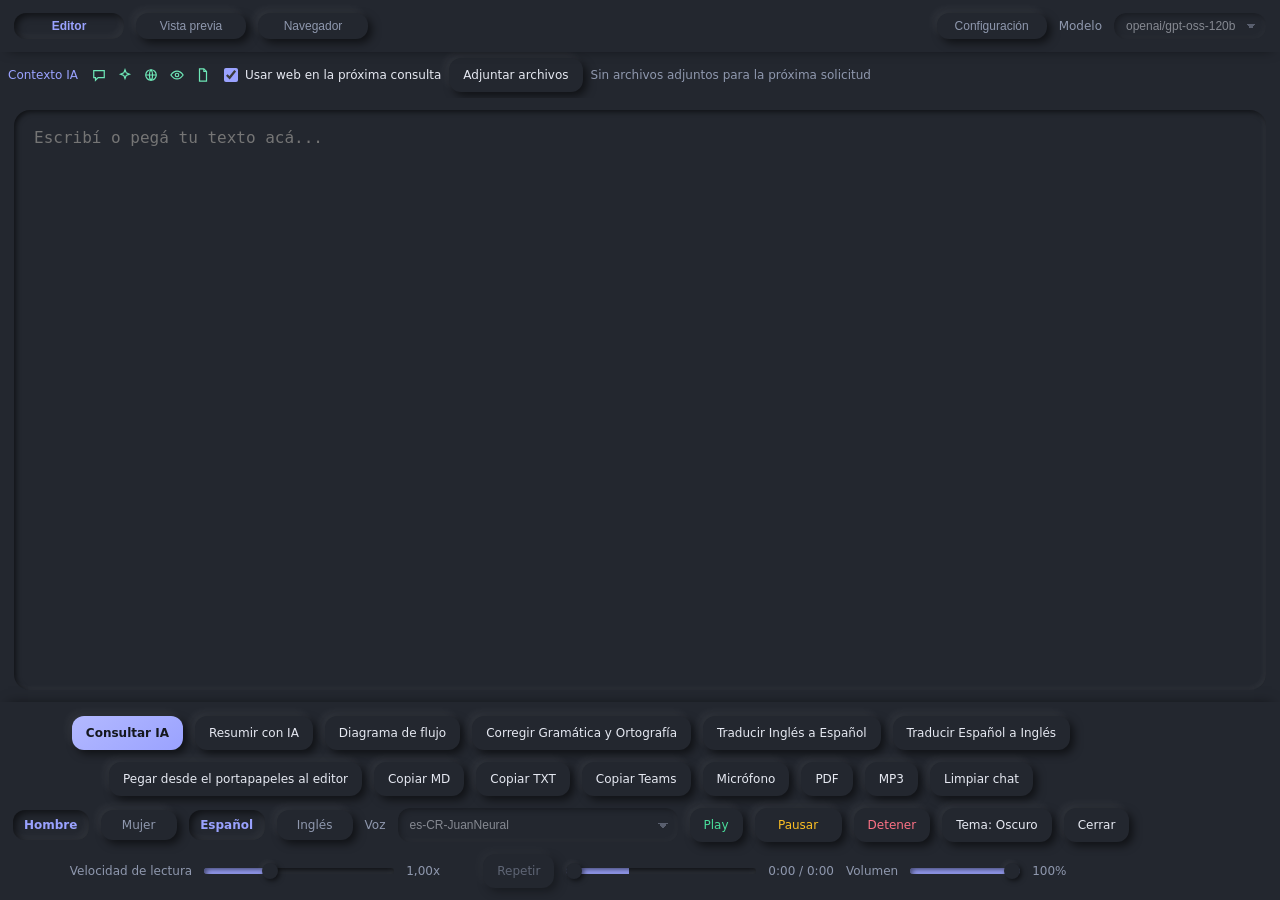
==== app/www/index.html @ 5148f8c3 "feat(speech,clipboard): volume slider, Repetir when the audio is whole, paste images, macOS pause an" ====
<!DOCTYPE html>
<html lang="es">
<head>
  <meta charset="UTF-8" />
  <meta name="viewport" content="width=device-width, initial-scale=1.0" />
  <title>Corrector de Prompt</title>
  <link rel="stylesheet" href="css/app.css" />
  <link rel="stylesheet" href="css/neumorphic.css" />
</head>
<body data-theme="dark">
  <!-- Barra superior (52px): navegación · estado · Configuración + Modelo -->
  <header id="app-header">
    <div id="segmented" role="tablist" aria-label="Navegación principal">
      <button class="seg active" data-tab="editor">Editor</button>
      <button class="seg" data-tab="preview">Vista previa</button>
      <button class="seg" data-tab="browser">Navegador</button>
    </div>
    <span id="status-message" aria-live="polite"></span>
    <div id="right-nav">
      <button id="settings-tab" class="seg" data-tab="settings">Configuración</button>
      <label class="model-label" for="model-select">Modelo</label>
      <select id="model-select" disabled><option>openai/gpt-oss-120b</option></select>
    </div>
  </header>

  <!-- Barra de contexto IA (46px) -->
  <div id="context-bar">
    <span class="context-title">Contexto IA</span>
    <!-- S11: the icons reflect the selected model's capabilities live
         (data-capability keys mirror the catalog capabilities dict). -->
    <div class="caps" aria-label="Capacidades del modelo seleccionado">
      <span class="cap" data-capability="chat" title="Chat de texto">
        <svg viewBox="0 0 16 16" fill="none" stroke="currentColor" stroke-width="1.4" aria-hidden="true"><path d="M2 3h12v8H7l-3 3v-3H2z"/></svg>
      </span>
      <span class="cap" data-capability="reasoning" title="Razonamiento">
        <svg viewBox="0 0 16 16" fill="none" stroke="currentColor" stroke-width="1.4" aria-hidden="true"><path d="M8 2l1.4 3.6L13 7l-3.6 1.4L8 12 6.6 8.4 3 7l3.6-1.4z"/></svg>
      </span>
      <span class="cap" data-capability="web" title="Navegación y búsqueda web">
        <svg viewBox="0 0 16 16" fill="none" stroke="currentColor" stroke-width="1.4" aria-hidden="true"><circle cx="8" cy="8" r="6"/><path d="M2 8h12M8 2c2.5 2 2.5 10 0 12M8 2c-2.5 2-2.5 10 0 12"/></svg>
      </span>
      <span class="cap" data-capability="vision" title="Visión: entiende imágenes">
        <svg viewBox="0 0 16 16" fill="none" stroke="currentColor" stroke-width="1.4" aria-hidden="true"><path d="M1 8s3-4.5 7-4.5S15 8 15 8s-3 4.5-7 4.5S1 8 1 8z"/><circle cx="8" cy="8" r="2"/></svg>
      </span>
      <span class="cap" data-capability="text_files" title="Adjuntar documentos: texto, PDF, Word y PowerPoint">
        <svg viewBox="0 0 16 16" fill="none" stroke="currentColor" stroke-width="1.4" aria-hidden="true"><path d="M4 1h5l3 3v11H4z"/><path d="M9 1v3h3"/></svg>
      </span>
    </div>
    <label id="web-search-label" for="web-search" title="Usar la búsqueda web si el modelo la admite">
      <input id="web-search" type="checkbox" checked /> Usar web en la próxima consulta
    </label>
    <button id="attach-files" class="btn">Adjuntar archivos</button>
    <input id="attach-input" type="file" multiple
           accept=".txt,.md,.pdf,.docx,.pptx,.png,.jpg,.jpeg,.webp,.gif" hidden />
    <button id="clear-attachments" class="btn" hidden>Quitar adjuntos</button>
    <span id="attachment-summary">Sin archivos adjuntos para la próxima solicitud</span>
  </div>

  <!-- Lienzo principal: editor / vista previa / navegador / configuración -->
  <main id="pages">
    <section class="page active" data-page="editor">
      <textarea id="editor" placeholder="Escribí o pegá tu texto acá..."></textarea>
    </section>

    <section class="page" data-page="preview">
      <!-- Legacy previewResultBar: only while Vista previa shows an AI answer. -->
      <div id="preview-result-bar" hidden>
        <span>Respuesta de la IA. Tu consulta sigue en el Editor.</span>
        <button id="use-result" class="ghost">Llevar al editor</button>
        <button id="dismiss-result" class="ghost">Ver el editor</button>
      </div>
      <div id="preview" class="markdown-body"></div>
    </section>

    <section class="page" data-page="settings">
      <!-- Same layout as the txt.ps1 Configuración tab. -->
      <div class="settings-page">
        <div class="settings-head">
          <div>
            <h1>Configuración</h1>
            <p id="settings-hint" class="hint">La API key y las contraseñas de los bridges se cifran para tu usuario de Windows.</p>
          </div>
          <div class="settings-update">
            <div class="settings-row">
              <span id="app-version-label">Aplicación</span>
              <button id="check-update" class="ghost">Buscar actualización</button>
              <button id="apply-update" class="ghost" hidden>Actualizar ahora</button>
            </div>
            <p id="update-status" class="hint">Actualizaciones todavía no comprobadas.</p>
          </div>
        </div>
        <div class="settings-row">
          <label for="api-key">API key</label>
          <input id="api-key" type="password" autocomplete="off" />
          <button id="save-api-key" class="ghost">Guardar</button>
          <button id="update-models" class="ghost">Actualizar modelos</button>
          <!-- Shown only after Edge answers 403 (outdated edge-tts), as in txt.ps1. -->
          <button id="update-voices" class="ghost" hidden>Actualizar voces</button>
          <span id="edge-tts-version" class="hint">Voces Edge: sin comprobar</span>
        </div>
        <div class="settings-row bridges">
          <div class="bridge">
            <label for="bridge-password-claude">Claude</label>
            <input id="bridge-password-claude" class="bridge-password" data-bridge="claude" type="password" placeholder="Contraseña (opcional)" autocomplete="off" />
            <span id="bridge-status-claude" class="bridge-status">Sin comprobar</span>
          </div>
          <div class="bridge">
            <label for="bridge-password-codex">Codex</label>
            <input id="bridge-password-codex" class="bridge-password" data-bridge="codex" type="password" placeholder="Contraseña (opcional)" autocomplete="off" />
            <span id="bridge-status-codex" class="bridge-status">Sin comprobar</span>
          </div>
          <div class="bridge">
            <label for="bridge-password-gemini">Gemini</label>
            <input id="bridge-password-gemini" class="bridge-password" data-bridge="gemini" type="password" placeholder="Contraseña (opcional)" autocomplete="off" />
            <span id="bridge-status-gemini" class="bridge-status">Sin comprobar</span>
          </div>
        </div>
        <div id="models-list-wrap">
          <table id="models-list">
            <thead>
              <tr><th>Modelo</th><th>Proveedor</th><th>Contexto</th><th>Chat</th><th>Visión</th><th>Web</th><th>Adjuntos</th><th>Funciones</th></tr>
            </thead>
            <tbody></tbody>
          </table>
        </div>
        <p id="settings-status">Configurá una API key para actualizar la lista.</p>
      </div>
    </section>

    <section class="page" data-page="browser">
      <!-- Legacy bar: [Atrás][Adelante][ dirección ][Ir][Abrir en navegador] -->
      <div id="browser-bar">
        <button id="browser-back" class="ghost" title="Atrás" aria-label="Atrás" disabled>&#8592;</button>
        <button id="browser-forward" class="ghost" title="Adelante" aria-label="Adelante" disabled>&#8594;</button>
        <input id="browser-address" type="text" spellcheck="false" autocomplete="off" />
        <button id="browser-go" class="ghost">Ir</button>
        <button id="browser-external" class="ghost">Abrir en navegador</button>
      </div>
      <!-- The native web view (WebView2 / WKWebView) is placed over this area. -->
      <div id="browser-host">
        <p id="browser-empty">Escribí una dirección arriba o hacé clic en un link de la Vista previa.</p>
      </div>
    </section>

    <!-- S10: espera de trabajo IA — overlay grande centrado sobre el lienzo
         (nunca un spinner dentro de un botón). -->
    <!-- Preview of one attached file (image or the text that will be sent). -->
    <div id="attachment-modal" hidden role="dialog" aria-modal="true" aria-labelledby="attachment-modal-title">
      <div class="attachment-dialog">
        <div class="attachment-dialog-head">
          <span id="attachment-modal-title"></span>
          <button id="attachment-modal-close" class="ghost" aria-label="Cerrar">Cerrar</button>
        </div>
        <div id="attachment-modal-body"></div>
      </div>
    </div>

    <div id="work-overlay" hidden role="status" aria-live="polite">
      <div class="work-spinner" aria-hidden="true"></div>
      <div id="work-message" class="work-message">Procesando...</div>
    </div>
  </main>

  <!-- Botonera inferior original: 4 filas fijas al pie, centradas -->
  <footer id="deck">
    <div class="deck-inner">
      <div class="deck-row" id="deck-row-1">
        <button class="btn accent" data-ai-action="consult" title="Ctrl+Enter">Consultar IA</button>
        <button class="btn" data-ai-action="summarize">Resumir con IA</button>
        <button class="btn" data-ai-action="flowchart" title="Diseña un diagrama de flujo a color del tema escrito en el Editor">Diagrama de flujo</button>
        <button class="btn" data-ai-action="correct">Corregir Gramática y Ortografía</button>
        <button class="btn" data-ai-action="translate_en_es">Traducir Inglés a Español</button>
        <button class="btn" data-ai-action="translate_es_en">Traducir Español a Inglés</button>
      </div>
      <div class="deck-row" id="deck-row-2">
        <button id="paste-editor" class="btn">Pegar desde el portapapeles al editor</button>
        <button id="copy-md" class="btn">Copiar MD</button>
        <button id="copy-txt" class="btn">Copiar TXT</button>
        <button id="copy-teams" class="btn" title="Copia la Vista previa con formato para pegar en un chat de Teams">Copiar Teams</button>
        <button id="mic-button" class="btn">Micrófono</button>
        <button id="export-pdf" class="btn">PDF</button>
        <button id="export-mp3" class="btn">MP3</button>
        <button id="clear-chat" class="btn">Limpiar chat</button>
      </div>
      <div class="deck-row" id="deck-row-3">
        <button id="gender-male" class="toggle" aria-pressed="true">Hombre</button>
        <button id="gender-female" class="toggle" aria-pressed="false">Mujer</button>
        <button id="lang-es" class="toggle" aria-pressed="true">Español</button>
        <button id="lang-en" class="toggle" aria-pressed="false">Inglés</button>
        <span class="deck-label">Voz</span>
        <select id="voice-select" disabled><option>es-CR-JuanNeural</option></select>
        <button id="speech-play" class="btn play">Play</button>
        <button id="speech-pause" class="btn pause">Pausar</button>
        <button id="speech-stop" class="btn stop">Detener</button>
        <button id="theme-toggle" class="btn">Tema: Oscuro</button>
        <button id="close-app" class="btn">Cerrar</button>
      </div>
      <div class="deck-row" id="deck-row-4">
        <span class="deck-label">Velocidad de lectura</span>
        <input type="range" id="speed" min="50" max="200" value="100" aria-label="Velocidad de lectura" />
        <span id="speed-value" class="deck-label">1,00x</span>
        <button id="speech-replay" class="btn" disabled>Repetir</button>
        <input type="range" id="seek" min="0" max="0" value="0" aria-label="Posición de la lectura" disabled />
        <span id="seek-time" class="deck-label">0:00 / 0:00</span>
        <span class="deck-label">Volumen</span>
        <input type="range" id="volume" min="10" max="100" step="10" value="100" aria-label="Volumen" />
        <span id="volume-value" class="deck-label">100%</span>
        <span id="version-badge" class="version"></span>
      </div>
    </div>
  </footer>

  <script src="js/vendor/mermaid.min.js"></script>
  <script src="js/main.js"></script>
</body>
</html>
---- app/www/css/app.css ----
/* Tokens: original txt.ps1 $themePalettes (navy/charcoal + lilac accent). */
:root {
  --bg: #0B0E14;
  --panel: #11151E;
  --elevated: #1A1F2B;
  --editor: #0E121A;
  --text: #E7EAF3;
  --muted: #8E97AD;
  --accent: #8B93FF;
  --accent-hover: #A3A9FF;
  --on-accent: #0B0E14;
  --hover: #242A39;
  --pressed: #2E3547;
  --border: #2A3142;
  --play: #34D399;
  --pause: #FBBF24;
  --stop: #FB7185;
  --notice: #6EE7B7;
}

body[data-theme="light"] {
  --bg: #F4F5F9;
  --panel: #FFFFFF;
  --elevated: #F0F2F7;
  --editor: #FFFFFF;
  --text: #161A26;
  --muted: #5E667A;
  --accent: #5056E0;
  --accent-hover: #6369EA;
  --on-accent: #FFFFFF;
  --hover: #E4E7F0;
  --pressed: #D7DBE7;
  --border: #DCE0EA;
  --play: #059669;
  --pause: #D97706;
  --stop: #E11D48;
  --notice: #047857;
}

* { box-sizing: border-box; margin: 0; }

body {
  font-family: system-ui, -apple-system, "Segoe UI", sans-serif;
  background: var(--bg);
  color: var(--text);
  display: flex;
  flex-direction: column;
  height: 100vh;
  overflow: hidden;
}

/* ---- Top bar (52px): tabs left, live status center, settings/model right ---- */
#app-header {
  flex: 0 0 52px;
  display: flex;
  align-items: center;
  gap: 16px;
  padding: 0 14px;
  background: var(--panel);
  border-bottom: 1px solid var(--border);
}

#segmented { display: flex; gap: 8px; }

.seg {
  height: 26px;
  min-width: 110px;
  padding: 0 14px;
  background: var(--elevated);
  color: var(--text);
  border: 1px solid var(--border);
  border-radius: 0;
  cursor: pointer;
  font-size: 12px;
}

.seg:hover { background: var(--hover); }
.seg:active { background: var(--pressed); }
.seg.active { background: var(--accent); color: var(--on-accent); border-color: var(--accent); }

#status-message {
  flex: 1;
  min-width: 0;
  color: var(--notice);
  font-size: 13px;
  white-space: nowrap;
  overflow: hidden;
  text-overflow: ellipsis;
}

#right-nav { display: flex; align-items: center; gap: 12px; }

.model-label { color: var(--muted); font-size: 12px; }

#model-select {
  height: 26px;
  padding: 0 10px;
  max-width: 300px;
  background: var(--elevated);
  border: 1px solid var(--border);
  color: var(--text);
  font-size: 12px;
  cursor: pointer;
}

#model-select:disabled { opacity: 0.5; cursor: default; }

/* ---- Contexto IA bar (46px) ---- */
#context-bar {
  flex: 0 0 46px;
  display: flex;
  align-items: center;
  gap: 8px;
  padding: 0 8px;
  background: var(--elevated);
  overflow: hidden;
}

.context-title { color: var(--accent); font-size: 12px; white-space: nowrap; }

.caps { display: flex; }

.cap {
  width: 26px;
  height: 28px;
  display: flex;
  align-items: center;
  justify-content: center;
  color: var(--notice); /* active: the selected model has the capability */
  cursor: help;
}

/* S11: inactive state — the selected model lacks the capability. */
.cap.off { color: var(--muted); }

.cap svg { width: 14px; height: 14px; }

#web-search-label {
  display: inline-flex;
  align-items: center;
  gap: 7px;
  font-size: 12px;
  color: var(--text);
  cursor: pointer;
  white-space: nowrap;
}

#web-search-label input { width: 14px; height: 14px; accent-color: var(--accent); margin: 0; cursor: pointer; }

#attachment-summary {
  color: var(--muted);
  font-size: 12px;
  white-space: nowrap;
  overflow: hidden;
  text-overflow: ellipsis;
}

/* ---- Main canvas: fills everything between context bar and deck ---- */
#pages {
  flex: 1;
  min-height: 0;
  overflow: hidden;
  display: flex;
  position: relative; /* anchors the S10 work overlay */
}

/* S10: pending AI work — one large centered overlay over the editor/preview
   canvas ("apariencia de trabajo"), never a spinner inside a button. */
#work-overlay {
  position: absolute;
  inset: 0;
  z-index: 10;
  display: flex;
  flex-direction: column;
  align-items: center;
  justify-content: center;
  background: rgba(11, 14, 20, 0.72);
}

#work-overlay[hidden] { display: none; }

.work-spinner {
  width: 60px;
  height: 60px;
  border: 5px solid var(--border);
  border-top-color: var(--accent);
  border-radius: 50%;
  animation: work-spin 0.9s linear infinite;
}

@keyframes work-spin {
  to { transform: rotate(360deg); }
}

.work-message {
  margin-top: 14px;
  color: var(--text);
  font-size: 15px;
}

/* S11: reduced-motion reported the spinner "quieto" on Windows/WebView2 —
   the rotation may slow down but is never disabled, so the pending work
   still reads as movement. */
@media (prefers-reduced-motion: reduce) {
  .work-spinner { animation: work-spin 2.7s linear infinite; }
}

.page { display: none; flex: 1; height: 100%; overflow: auto; }
.page.active { display: flex; flex-direction: column; }

#editor {
  flex: 1;
  min-height: 0;
  resize: none;
  border: none;
  outline: none;
  background: var(--editor);
  color: var(--text);
  padding: 16px 20px;
  font-size: 16px;
  line-height: 1.55;
  font-family: "Cascadia Mono", ui-monospace, Menlo, Consolas, monospace;
}

#preview { flex: 1; padding: 18px 26px; overflow: auto; }

/* S10: Vista previa keeps the editor's line/paragraph rhythm (legacy
   readable spacing): line-height 1.6 and one blank line ≈ one paragraph
   gap. The global `* { margin: 0 }` reset kills block margins, so they are
   restored explicitly here. */
.markdown-body { line-height: 1.6; }
.markdown-body p { margin: 0 0 1em; }
/* nl2br renders single editor line breaks as <br>; keep the default
   line-break height so consecutive lines stay tight (no extra margins). */
.markdown-body br { line-height: inherit; }
.markdown-body h1, .markdown-body h2, .markdown-body h3 {
  color: var(--heading, var(--text));
  margin: 1.2em 0 0.4em;
  line-height: 1.3;
}
.markdown-body h4, .markdown-body h5, .markdown-body h6 {
  margin: 1.2em 0 0.4em;
  line-height: 1.3;
}
.markdown-body h1:first-child, .markdown-body h2:first-child { margin-top: 0; }
.markdown-body ul, .markdown-body ol { margin: 0 0 1em; padding-left: 1.6em; }
.markdown-body li { margin: 0 0 0.3em; }
.markdown-body li p { margin: 0; }

.markdown-body a { color: var(--accent-hover); }
.markdown-body code {
  background: var(--elevated);
  border: 1px solid var(--border);
  border-radius: 4px;
  padding: 1px 5px;
  font-family: ui-monospace, "Cascadia Mono", Menlo, Consolas, monospace;
}
.markdown-body pre {
  background: var(--elevated);
  border: 1px solid var(--border);
  border-radius: 8px;
  padding: 12px;
  margin: 0 0 1em;
  overflow: auto;
}
.markdown-body pre code { background: none; border: none; padding: 0; }
.markdown-body table { border-collapse: collapse; }
.markdown-body th, .markdown-body td {
  border: 1px solid var(--border);
  padding: 6px 10px;
}
.markdown-body blockquote {
  border-left: 3px solid var(--accent);
  margin-left: 0;
  padding-left: 14px;
  color: var(--muted);
}

/* Speech reading (T4): clickable words and the active highlight. */
.sw { cursor: pointer; }
.speaking {
  background: rgba(139, 147, 255, 0.35);
  background: color-mix(in srgb, var(--accent) 35%, transparent);
}

/* ---- Bottom deck (original botonera): fixed to the bottom, centered ----
   S9: every row is centered independently over the full deck (like the
   original), and the version is pinned to the deck's bottom-right corner
   without shifting the row-4 controls. */
#deck {
  flex: 0 0 auto;
  max-height: 50vh;
  overflow-y: auto;
  background: var(--panel);
  border-top: 1px solid var(--border);
  padding: 10px 12px 8px;
  position: relative;
}

.deck-inner {
  width: 100%;
  max-width: 1252px;
  margin: 0 auto;
  display: flex;
  flex-direction: column;
  gap: 6px;
}

.deck-row {
  display: flex;
  flex-wrap: wrap;
  justify-content: center;
  align-items: center;
  gap: 8px;
  min-height: 34px;
}

/* Deck buttons: original flat square WinForms look. */
.btn {
  height: 34px;
  padding: 0 14px;
  background: var(--elevated);
  color: var(--text);
  border: 1px solid var(--border);
  border-radius: 0;
  font-family: inherit;
  font-size: 12px;
  cursor: pointer;
  white-space: nowrap;
  overflow: hidden;
  text-overflow: ellipsis;
}

.btn:hover { background: var(--hover); }
.btn:active { background: var(--pressed); }
.btn:disabled { opacity: 0.5; cursor: default; }

#deck-row-1 .btn.accent,
.btn.accent { background: var(--accent); color: var(--on-accent); border-color: var(--accent); }
.btn.accent:hover { background: var(--accent-hover); }

.btn.play { color: var(--play); border-color: var(--play); }
.btn.pause { color: var(--pause); border-color: var(--pause); }
.btn.stop { color: var(--stop); border-color: var(--stop); }

/* Radio-style toggles (Hombre/Mujer, Español/Inglés). */
.toggle {
  width: 76px;
  height: 30px;
  background: var(--elevated);
  color: var(--muted);
  border: 1px solid var(--border);
  border-radius: 0;
  font-size: 12px;
  cursor: pointer;
  font-family: inherit;
}

.toggle:hover { background: var(--hover); }
.toggle[aria-pressed="true"] { background: var(--accent); color: var(--on-accent); border-color: var(--accent); }

.deck-label { color: var(--muted); font-size: 12px; white-space: nowrap; }

#voice-select {
  width: 280px;
  height: 34px;
  padding: 0 10px;
  background: var(--elevated);
  border: 1px solid var(--border);
  color: var(--text);
  font-size: 12px;
  cursor: pointer;
}

#voice-select:disabled { opacity: 0.5; cursor: default; }

/* Sliders (legacy ModernSlider: accent fill, surface thumb). */
input[type="range"] {
  height: 32px;
  width: 250px;
  appearance: none;
  -webkit-appearance: none;
  background: transparent;
  cursor: pointer;
}

input[type="range"]::-webkit-slider-runnable-track {
  height: 4px;
  border-radius: 2px;
  /* Fallback matches the named S10 mismatch (speed=100 over 50–200);
     the JS paintSlider() sets --fill and is authoritative. */
  background: linear-gradient(to right, var(--accent) var(--fill, 33.33%), var(--border) var(--fill, 33.33%));
}

input[type="range"]::-webkit-slider-thumb {
  -webkit-appearance: none;
  width: 14px;
  height: 14px;
  border-radius: 50%;
  background: var(--panel);
  border: 2px solid var(--accent);
  margin-top: -5px;
}

input[type="range"]::-moz-range-track { height: 4px; border-radius: 2px; background: var(--border); }
input[type="range"]::-moz-range-progress { height: 4px; border-radius: 2px; background: var(--accent); }
input[type="range"]::-moz-range-thumb { width: 12px; height: 12px; border-radius: 50%; background: var(--panel); border: 2px solid var(--accent); }

#speed-value, #seek-time { min-width: 65px; }
#speed, #seek { width: 190px; }
#volume { width: 110px; }
#volume-value { min-width: 40px; }

.version {
  position: absolute;
  right: 18px;
  bottom: 14px;
  margin-left: 0;
  color: var(--muted);
  font-size: 12px;
  text-align: right;
}

/* On narrow windows the centered rows can reach the deck edges; reserve the
   bottom-right corner so the pinned version never covers row-4 sliders. */
@media (max-width: 1440px) {
  #deck { padding-right: 150px; }
}

button:focus-visible, input:focus-visible, select:focus-visible, textarea:focus-visible {
  outline: 2px solid var(--accent);
  outline-offset: 1px;
}

/* ---- Settings page ---- */
.settings-form {
  max-width: 520px;
  width: 100%;
  margin: 24px auto 0;
  display: flex;
  flex-direction: column;
  gap: 6px;
  padding: 0 20px;
}

.settings-form label { font-size: 13px; color: var(--muted); margin-top: 10px; }

.settings-form input, .settings-form select {
  background: var(--editor);
  color: var(--text);
  border: 1px solid var(--border);
  border-radius: 8px;
  padding: 10px 12px;
  font-size: 14px;
  outline: none;
}

.settings-form input:focus, .settings-form select:focus { border-color: var(--accent); }

.settings-form .row { display: flex; gap: 8px; align-items: stretch; }
.settings-form .row input,
.settings-form .row select { flex: 1; min-width: 0; }

/* ---- Ghost buttons (settings/browser rows keep the pill look) ---- */
.ghost {
  border: 1px solid var(--border);
  background: transparent;
  color: var(--muted);
  padding: 7px 14px;
  border-radius: 999px;
  cursor: pointer;
  font-size: 13px;
}

.ghost:hover { color: var(--text); border-color: var(--accent); }
.ghost:disabled { opacity: 0.5; cursor: default; }

.hint { color: var(--muted); font-size: 12px; margin: 2px 0 6px; }

/* ---- Browser page ---- */
#browser-bar {
  display: flex;
  gap: 8px;
  padding: 10px 16px;
  border-bottom: 1px solid var(--border);
  background: var(--panel);
}

#browser-address {
  flex: 1;
  background: var(--editor);
  color: var(--text);
  border: 1px solid var(--border);
  border-radius: 999px;
  padding: 8px 16px;
  font-size: 13px;
  outline: none;
}

#browser-host {
  flex: 1;
  display: flex;
  align-items: center;
  justify-content: center;
  min-height: 0;
}

#browser-empty { color: var(--muted); font-size: 14px; }

/* ---- Configuración (txt.ps1 layout) ---- */
.page[data-page="settings"] { overflow: hidden; }

.settings-page {
  display: flex;
  flex-direction: column;
  gap: 12px;
  height: 100%;
  min-height: 0;
  padding: 24px 28px 14px;
  box-sizing: border-box;
}

.settings-head { display: flex; justify-content: space-between; gap: 24px; }
.settings-head h1 { font-size: 24px; font-weight: 600; margin: 0 0 6px; }
.settings-update { min-width: 0; }
.settings-update .hint { margin: 8px 0 0; }

.settings-row { display: flex; align-items: center; gap: 10px; flex-wrap: wrap; }
.settings-row label { font-size: 13px; min-width: 62px; }
.settings-row input {
  background: var(--editor);
  color: var(--text);
  border: 1px solid var(--border);
  border-radius: 6px;
  padding: 7px 10px;
  font-size: 13px;
  outline: none;
}
.settings-row input:focus { border-color: var(--accent); }
#api-key { flex: 0 1 470px; min-width: 180px; }
#edge-tts-version { margin: 0; }

.settings-row.bridges { gap: 24px; }
.bridge { display: flex; align-items: center; gap: 8px; min-width: 0; }
.bridge label { min-width: 0; }
.bridge input { width: 150px; }
.bridge-status { font-size: 13px; color: var(--muted); }
.bridge-status.warning, #settings-status.warning { color: #e3b341; }
#settings-status.error { color: #f85149; }

#models-list-wrap {
  flex: 1;
  min-height: 0;
  overflow: auto;
  border: 1px solid var(--border);
  border-radius: 6px;
  background: var(--editor);
}
#models-list { width: 100%; border-collapse: collapse; font-size: 13px; }
#models-list th {
  position: sticky;
  top: 0;
  background: var(--panel);
  text-align: left;
  font-weight: 600;
  padding: 7px 10px;
  border-bottom: 1px solid var(--border);
  white-space: nowrap;
}
#models-list td { padding: 6px 10px; white-space: nowrap; }
#models-list tbody tr { cursor: default; }
#models-list tbody tr:hover { background: var(--panel); }
#models-list tbody tr.selected { background: var(--accent); color: #fff; }

#settings-status { margin: 0; font-size: 13px; min-height: 18px; }

/* ---- AI answer bar over Vista previa (txt.ps1 previewResultBar) ---- */
#preview-result-bar {
  display: flex;
  align-items: center;
  gap: 10px;
  padding: 8px 16px;
  border-bottom: 1px solid var(--border);
  background: var(--panel);
  font-size: 13px;
}
#preview-result-bar[hidden] { display: none; }
#preview-result-bar span { flex: 1; }

/* Status levels (txt.ps1 Show-Message): warnings yellow, errors red. */
#status-message.warning { color: #e3b341; }
#status-message.error { color: #f85149; }

/* The hidden attribute always wins over display rules (flex/inline-flex). */
[hidden] { display: none !important; }

#update-status.error { color: #f85149; }

/* ---- Attachment links and preview modal ---- */
.attachment-link {
  color: var(--accent);
  cursor: pointer;
  background: none;
  border: none;
  padding: 0;
  font: inherit;
}
.attachment-link:hover { text-decoration: underline; }

#attachment-modal {
  position: fixed;
  inset: 0;
  z-index: 20;
  display: flex;
  align-items: center;
  justify-content: center;
  background: rgba(11, 14, 20, 0.72);
}
.attachment-dialog {
  display: flex;
  flex-direction: column;
  width: min(960px, 90vw);
  height: min(700px, 86vh);
  background: var(--panel);
  border: 1px solid var(--border);
  border-radius: 8px;
  overflow: hidden;
}
.attachment-dialog-head {
  display: flex;
  align-items: center;
  gap: 12px;
  padding: 10px 14px;
  border-bottom: 1px solid var(--border);
  font-size: 14px;
  font-weight: 600;
}
.attachment-dialog-head span { flex: 1; min-width: 0; overflow-wrap: anywhere; }
#attachment-modal-body {
  flex: 1;
  min-height: 0;
  overflow: auto;
  background: var(--editor);
}
#attachment-modal-body pre {
  margin: 0;
  padding: 14px 16px;
  white-space: pre-wrap;
  overflow-wrap: anywhere;
  font-size: 13px;
  line-height: 1.5;
  color: var(--text);
}
#attachment-modal-body img {
  display: block;
  max-width: 100%;
  max-height: 100%;
  margin: auto;
  object-fit: contain;
}
---- app/www/css/neumorphic.css ----
/* Neumorphic skin, loaded after app.css.
 *
 * One soft surface for the whole window; controls are raised from it with a
 * light and a dark shadow, and pressed/active controls sink into it. Only
 * colors, shadows and radii live here: sizes and layout stay in app.css.
 */

/* ---- Tokens ---------------------------------------------------------------- */
:root {
  /* Dark: graphite surface, lilac accent. */
  --bg: #23272F;
  --panel: #23272F;
  --elevated: #23272F;
  --editor: #23272F;
  --text: #E6E9F2;
  --muted: #8F98AE;
  --accent: #9AA2FF;
  --accent-hover: #B3B9FF;
  --on-accent: #14171E;
  --hover: #23272F;
  --pressed: #23272F;
  --border: transparent;
  --play: #4ADE9B;
  --pause: #FBBF24;
  --stop: #FB7185;
  --notice: #6EE7B7;

  --nm-dark: rgba(0, 0, 0, 0.55);
  --nm-light: rgba(255, 255, 255, 0.06);
  --nm-raised: 4px 4px 9px var(--nm-dark), -4px -4px 9px var(--nm-light);
  --nm-raised-hover: 6px 6px 12px var(--nm-dark), -6px -6px 12px var(--nm-light);
  --nm-pressed: inset 3px 3px 7px var(--nm-dark), inset -3px -3px 7px var(--nm-light);
  --nm-well: inset 2px 2px 5px var(--nm-dark), inset -2px -2px 5px var(--nm-light);
  --nm-radius: 12px;
}

body[data-theme="light"] {
  /* Light: cool paper surface, indigo accent. */
  --bg: #E8ECF2;
  --panel: #E8ECF2;
  --elevated: #E8ECF2;
  --editor: #E8ECF2;
  --text: #1F2533;
  --muted: #667086;
  --accent: #4F55E3;
  --accent-hover: #3C42CC;
  --on-accent: #FFFFFF;
  --hover: #E8ECF2;
  --pressed: #E8ECF2;
  --border: transparent;
  --play: #0A8F63;
  --pause: #B86A04;
  --stop: #D11F47;
  --notice: #0B7A57;

  --nm-dark: rgba(163, 174, 194, 0.7);
  --nm-light: rgba(255, 255, 255, 0.95);
}

/* ---- Surfaces --------------------------------------------------------------- */
#app-header, #context-bar, #deck, #browser-bar, #preview-result-bar {
  background: var(--bg);
  border: none;
}

#app-header { box-shadow: 0 6px 12px -8px var(--nm-dark); z-index: 2; }
#deck { box-shadow: 0 -6px 12px -8px var(--nm-dark); padding-top: 14px; padding-bottom: 12px; }
.deck-inner { gap: 12px; }
.deck-row { gap: 12px; }
#segmented { gap: 12px; }

/* ---- Raised controls -------------------------------------------------------- */
.btn, .seg, .toggle, .ghost {
  background: var(--bg);
  color: var(--text);
  border: none;
  border-radius: var(--nm-radius);
  box-shadow: var(--nm-raised);
  transition: box-shadow 0.15s ease, color 0.15s ease, transform 0.15s ease;
}

.toggle, .seg { color: var(--muted); }
.ghost { color: var(--text); padding: 8px 16px; }

.btn:hover, .seg:hover, .toggle:hover, .ghost:hover {
  background: var(--bg);
  color: var(--accent);
  box-shadow: var(--nm-raised-hover);
}

/* Pressed: while held, and for the selected tab / toggle. */
.btn:active, .seg:active, .toggle:active, .ghost:active,
.seg.active, .toggle[aria-pressed="true"] {
  background: var(--bg);
  color: var(--accent);
  box-shadow: var(--nm-pressed);
}

.seg.active, .toggle[aria-pressed="true"] { font-weight: 600; }

.btn:disabled, .ghost:disabled, .btn:disabled:hover, .ghost:disabled:hover {
  color: var(--muted);
  box-shadow: var(--nm-raised);
  opacity: 0.55;
}

/* Primary action keeps the accent fill, still raised. */
#deck-row-1 .btn.accent, .btn.accent {
  background: linear-gradient(145deg, var(--accent-hover), var(--accent));
  color: var(--on-accent);
  font-weight: 600;
}
body[data-theme="light"] #deck-row-1 .btn.accent,
body[data-theme="light"] .btn.accent {
  background: linear-gradient(145deg, #6268F0, var(--accent));
}
.btn.accent:hover { color: var(--on-accent); filter: brightness(1.06); }
.btn.accent:active { box-shadow: var(--nm-pressed); filter: brightness(0.95); }

.btn.play { color: var(--play); }
.btn.pause { color: var(--pause); }
.btn.stop { color: var(--stop); }
.btn.play:hover { color: var(--play); }
.btn.pause:hover { color: var(--pause); }
.btn.stop:hover { color: var(--stop); }

/* ---- Wells: where content is typed or shown --------------------------------- */
#model-select, #voice-select, #browser-address,
.settings-row input, .settings-form input, .settings-form select {
  background: var(--bg);
  color: var(--text);
  border: none;
  border-radius: var(--nm-radius);
  box-shadow: var(--nm-well);
}

#model-select, #voice-select { padding: 0 12px; }
#browser-address { border-radius: 999px; }

.settings-row input:focus, #browser-address:focus,
#model-select:focus-visible, #voice-select:focus-visible {
  box-shadow: var(--nm-well), 0 0 0 2px var(--accent);
}

/* Dropdown lists are drawn by the system: give their items a solid surface. */
#model-select option, #voice-select option { background: var(--bg); color: var(--text); }

.page[data-page="editor"], .page[data-page="preview"] { background: var(--bg); }

#editor, #preview {
  background: var(--bg);
  border: none;
  border-radius: 16px;
  box-shadow: var(--nm-well);
  margin: 12px 14px;
}

#models-list-wrap {
  background: var(--bg);
  border: none;
  border-radius: 16px;
  box-shadow: var(--nm-well);
}
#models-list th { background: var(--bg); border-bottom: none; box-shadow: 0 4px 8px -6px var(--nm-dark); }
#models-list tbody tr:hover { background: transparent; color: var(--accent); }
#models-list tbody tr.selected { background: transparent; color: var(--accent); font-weight: 600; }

/* ---- Small parts ------------------------------------------------------------ */
#web-search-label input { accent-color: var(--accent); }

input[type="range"]::-webkit-slider-runnable-track {
  height: 6px;
  border-radius: 3px;
  background: linear-gradient(to right, var(--accent) var(--fill, 33.33%), transparent var(--fill, 33.33%));
  box-shadow: var(--nm-well);
}
input[type="range"]::-webkit-slider-thumb {
  width: 16px;
  height: 16px;
  margin-top: -5px;
  background: var(--bg);
  border: none;
  box-shadow: 2px 2px 5px var(--nm-dark), -2px -2px 5px var(--nm-light);
}

.markdown-body code, .markdown-body pre {
  background: var(--bg);
  border: none;
  border-radius: 10px;
  box-shadow: var(--nm-well);
}
.markdown-body pre code { box-shadow: none; }

/* Dialogs float above the surface. */
.attachment-dialog {
  background: var(--bg);
  border: none;
  border-radius: 18px;
  box-shadow: 14px 14px 30px var(--nm-dark), -8px -8px 22px var(--nm-light);
}
.attachment-dialog-head { border-bottom: none; box-shadow: 0 4px 8px -6px var(--nm-dark); }
#attachment-modal-body { background: var(--bg); }
#attachment-modal { background: rgba(10, 12, 16, 0.55); }
body[data-theme="light"] #attachment-modal { background: rgba(120, 130, 150, 0.45); }

#work-overlay { background: rgba(20, 23, 29, 0.72); }
body[data-theme="light"] #work-overlay { background: rgba(232, 236, 242, 0.82); }
.work-spinner { border-color: transparent; border-top-color: var(--accent); box-shadow: var(--nm-raised); }

/* Keyboard focus stays clearly visible on the soft surface. */
button:focus-visible, select:focus-visible, input:focus-visible, textarea:focus-visible {
  outline: 2px solid var(--accent);
  outline-offset: 2px;
}
#editor:focus-visible { outline: none; box-shadow: var(--nm-well), 0 0 0 2px var(--accent); }

/* txt.ps1 disables the whole window while the AI works: the busy overlay
   covers every control, not only the editor canvas. */
#work-overlay { position: fixed; z-index: 30; }

/* ---- Vista previa content ---------------------------------------------------
   The soft surface has no control borders, but content does need lines:
   tables, rules and quotes get their own line color. */
:root { --line: rgba(255, 255, 255, 0.22); --table-head: rgba(154, 162, 255, 0.14); }
body[data-theme="light"] { --line: rgba(31, 37, 51, 0.26); --table-head: rgba(79, 85, 227, 0.10); }

.markdown-body table { border-collapse: collapse; margin: 0 0 1.2em; }
.markdown-body th, .markdown-body td { border: 1px solid var(--line); padding: 7px 12px; }
.markdown-body th { background: var(--table-head); color: var(--accent); font-weight: 600; text-align: left; }
.markdown-body hr { border: none; border-top: 1px solid var(--line); margin: 1.4em 0; }
.markdown-body h1, .markdown-body h2, .markdown-body h3 { margin-top: 1.5em; margin-bottom: 0.6em; }
.markdown-body h1:first-child, .markdown-body h2:first-child, .markdown-body h3:first-child { margin-top: 0; }
.markdown-body a { color: var(--accent); cursor: pointer; }
.markdown-body img { max-width: 100%; border-radius: 10px; }

/* ---- Version: always noticeable, in the accent color of the theme ---------- */
.version {
  color: var(--accent);
  font-size: 13px;
  font-weight: 700;
  letter-spacing: 0.2px;
}
#app-version-label { color: var(--accent); font-weight: 700; }

/* ---- Drawn diagrams (Mermaid) ---------------------------------------------- */
.mermaid-diagram {
  display: flex;
  justify-content: center;
  margin: 0 0 1.2em;
  padding: 18px;
  border-radius: 14px;
  box-shadow: var(--nm-well);
  overflow: auto;
}
.mermaid-diagram svg { max-width: 100%; height: auto; }

/* ---- Selects ----------------------------------------------------------------
   macOS draws its own flat control and ignores the well shadow unless the
   native appearance is turned off; the arrow is then drawn here. */
#model-select, #voice-select {
  -webkit-appearance: none;
  appearance: none;
  padding-right: 30px;
  background-image:
    linear-gradient(45deg, transparent 50%, var(--muted) 50%),
    linear-gradient(135deg, var(--muted) 50%, transparent 50%);
  background-position: calc(100% - 15px) 50%, calc(100% - 10px) 50%;
  background-size: 5px 5px, 5px 5px;
  background-repeat: no-repeat;
  background-color: var(--bg);
}
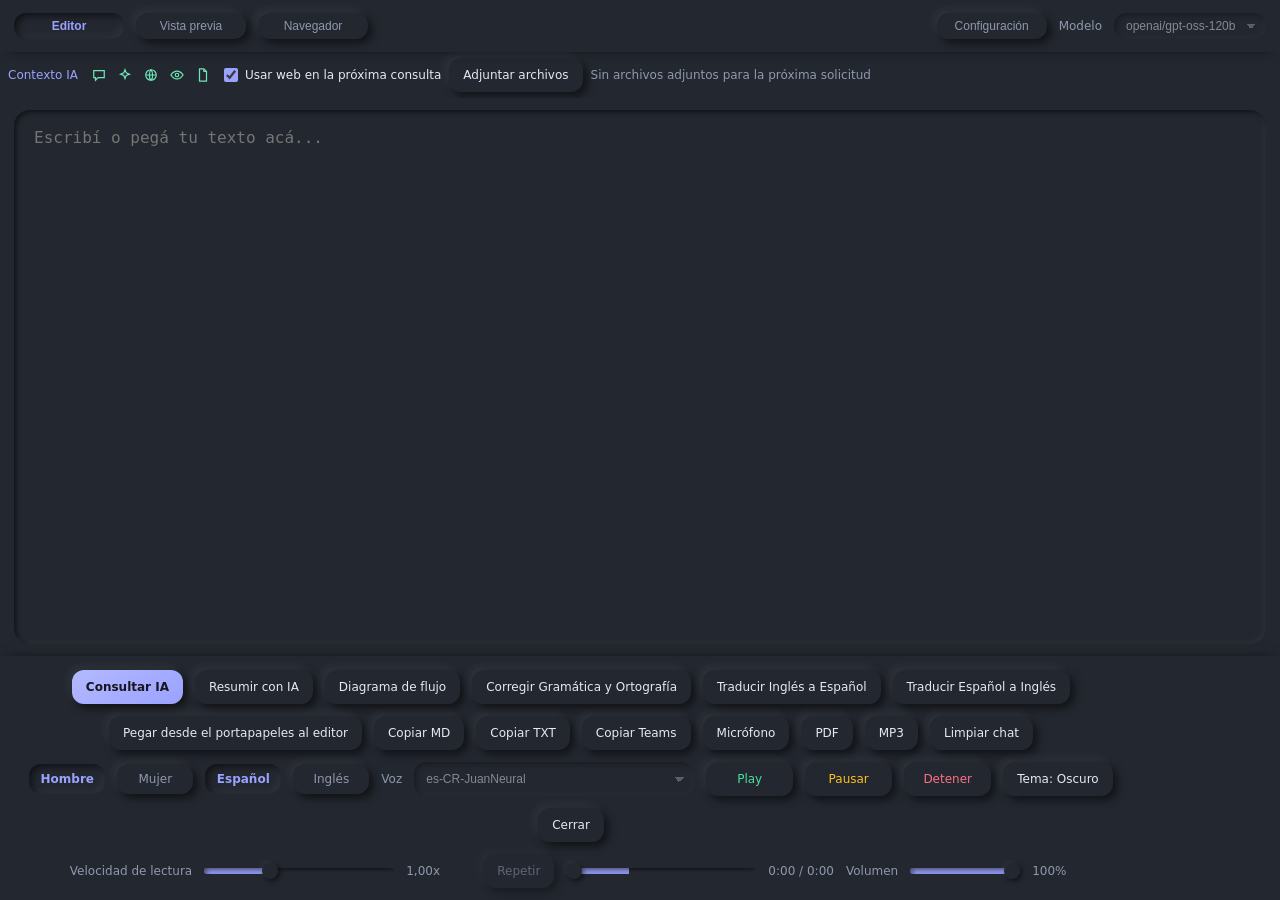
==== commit 6a61d7c0: "fix(speech): mute volume, Repetir reset on Play, pause by suspension on macOS, even play buttons" ====
--- a/app/www/index.html
+++ b/app/www/index.html
@@ -202,7 +202,7 @@
         <input type="range" id="seek" min="0" max="0" value="0" aria-label="Posición de la lectura" disabled />
         <span id="seek-time" class="deck-label">0:00 / 0:00</span>
         <span class="deck-label">Volumen</span>
-        <input type="range" id="volume" min="10" max="100" step="10" value="100" aria-label="Volumen" />
+        <input type="range" id="volume" min="0" max="100" step="10" value="100" aria-label="Volumen" />
         <span id="volume-value" class="deck-label">100%</span>
         <span id="version-badge" class="version"></span>
       </div>
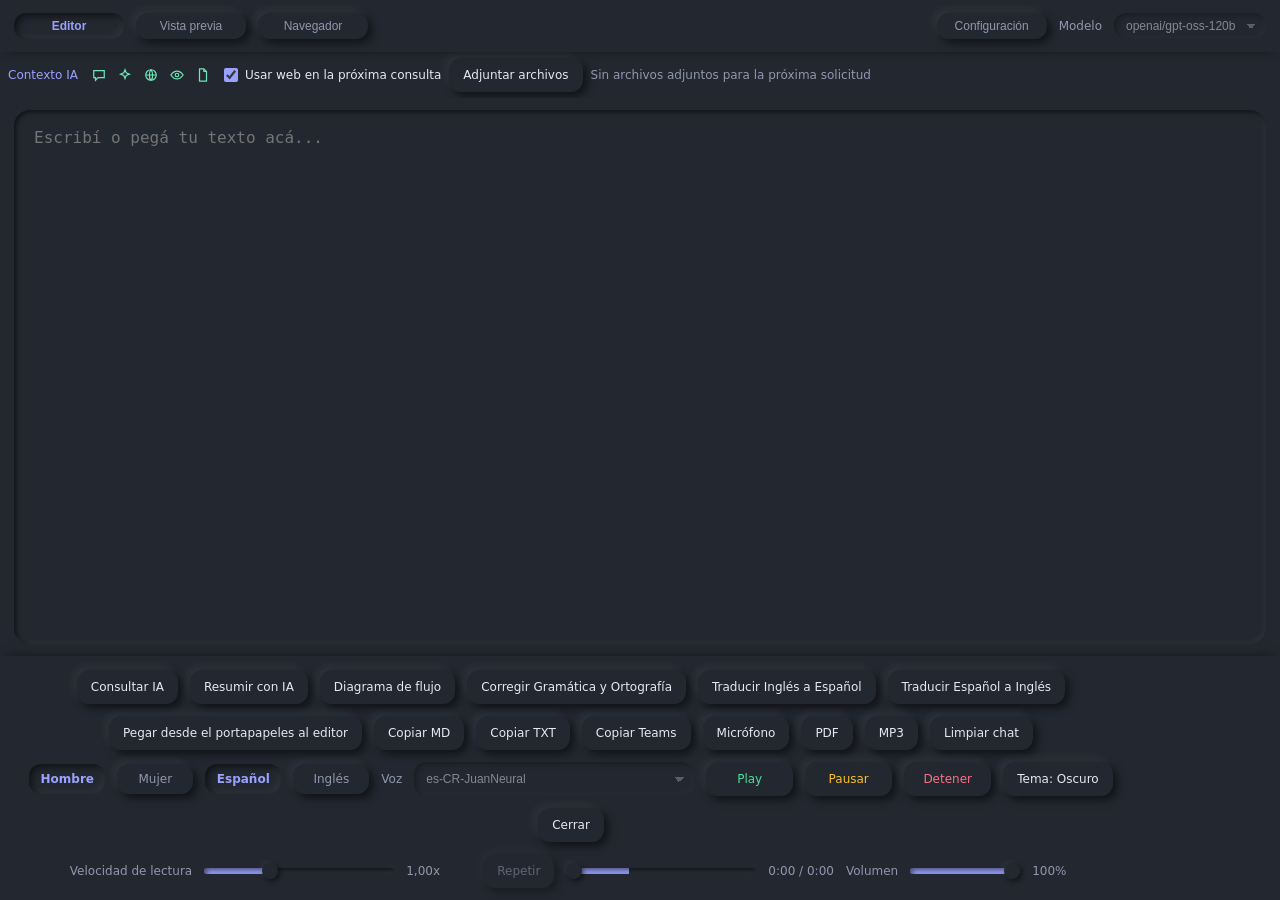
==== commit 04ada6c0: "fix(ui): light only the AI button that was clicked" ====
--- a/app/www/index.html
+++ b/app/www/index.html
@@ -164,7 +164,7 @@
   <footer id="deck">
     <div class="deck-inner">
       <div class="deck-row" id="deck-row-1">
-        <button class="btn accent" data-ai-action="consult" title="Ctrl+Enter">Consultar IA</button>
+        <button class="btn" data-ai-action="consult" title="Ctrl+Enter">Consultar IA</button>
         <button class="btn" data-ai-action="summarize">Resumir con IA</button>
         <button class="btn" data-ai-action="flowchart" title="Diseña un diagrama de flujo a color del tema escrito en el Editor">Diagrama de flujo</button>
         <button class="btn" data-ai-action="correct">Corregir Gramática y Ortografía</button>
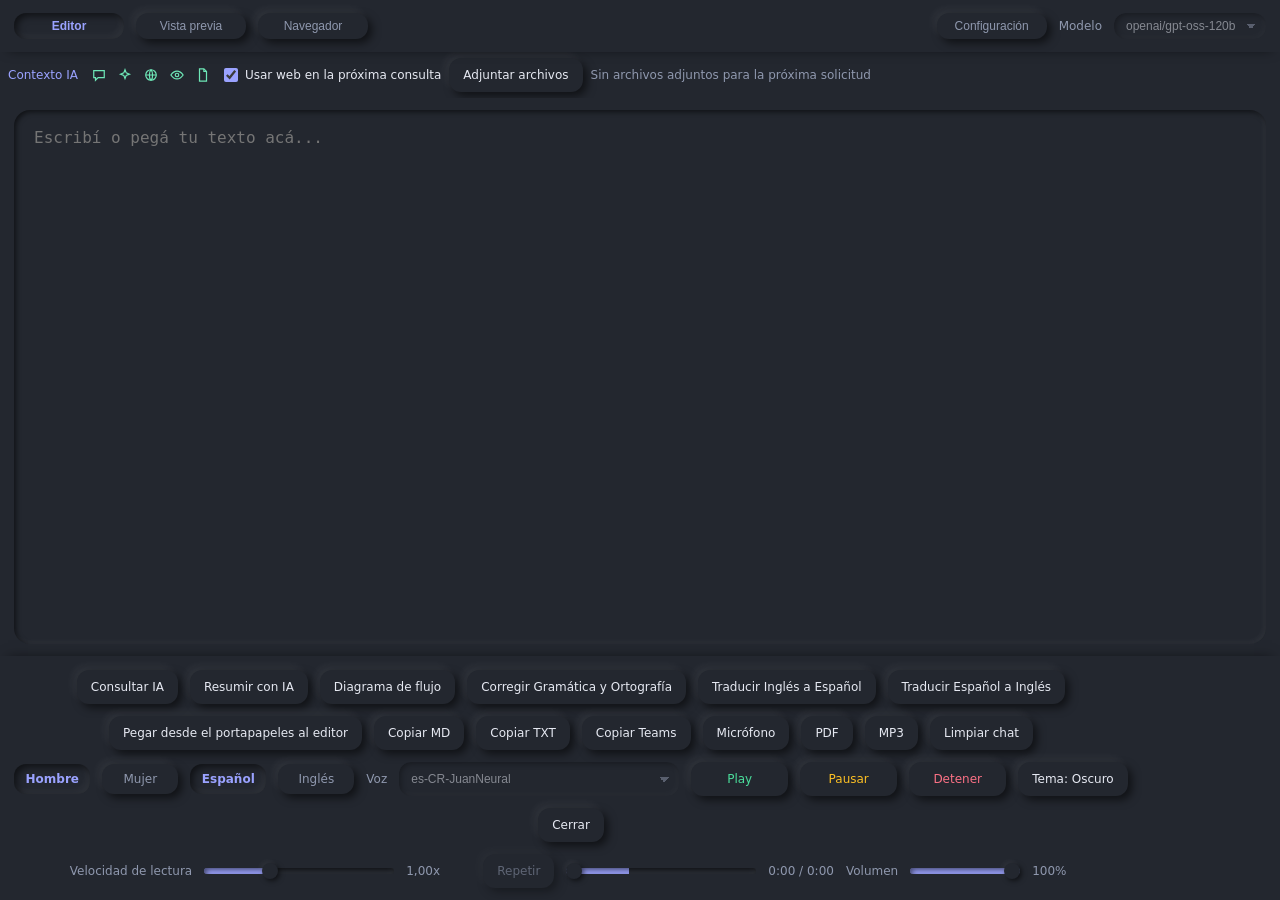
==== commit 86d14dcc: "feat(dictation): local speech model for the Micrófono button in both apps" ====
--- a/app/www/index.html
+++ b/app/www/index.html
@@ -97,6 +97,13 @@
           <button id="update-voices" class="ghost" hidden>Actualizar voces</button>
           <span id="edge-tts-version" class="hint">Voces Edge: sin comprobar</span>
         </div>
+        <div class="settings-row">
+          <label for="microphone-select">Micrófono</label>
+          <select id="microphone-select" aria-label="Micrófono para el dictado">
+            <option value="">Predeterminado del sistema</option>
+          </select>
+          <span class="hint">El dictado se transcribe en esta máquina, sin enviar el audio a ningún lado.</span>
+        </div>
         <div class="settings-row bridges">
           <div class="bridge">
             <label for="bridge-password-claude">Claude</label>
--- a/app/www/css/app.css
+++ b/app/www/css/app.css
@@ -342,6 +342,12 @@
 .btn.play { color: var(--play); border-color: var(--play); }
 .btn.pause { color: var(--pause); border-color: var(--pause); }
 .btn.stop { color: var(--stop); border-color: var(--stop); }
+/* The audio button in use is filled (legacy Set-AudioControlState). */
+.btn.play.lit { background: var(--play); color: var(--on-accent); }
+/* Micrófono while it dictates. */
+#mic-button.lit { background: var(--accent); color: var(--on-accent); border-color: var(--accent); }
+.btn.pause.lit { background: var(--pause); color: var(--on-accent); }
+#speech-replay.lit { background: var(--accent); color: var(--on-accent); border-color: var(--accent); }
 
 /* Radio-style toggles (Hombre/Mujer, Español/Inglés). */
 .toggle {
@@ -360,6 +366,18 @@
 .toggle[aria-pressed="true"] { background: var(--accent); color: var(--on-accent); border-color: var(--accent); }
 
 .deck-label { color: var(--muted); font-size: 12px; white-space: nowrap; }
+
+#microphone-select {
+  flex: 0 1 470px;
+  min-width: 180px;
+  height: 34px;
+  padding: 0 10px;
+  background: var(--elevated);
+  border: 1px solid var(--border);
+  color: var(--text);
+  font-size: 12px;
+  cursor: pointer;
+}
 
 #voice-select {
   width: 280px;
--- a/app/www/css/neumorphic.css
+++ b/app/www/css/neumorphic.css
@@ -123,9 +123,14 @@
 .btn.play:hover { color: var(--play); }
 .btn.pause:hover { color: var(--pause); }
 .btn.stop:hover { color: var(--stop); }
+/* A filled audio button keeps its dark label, hovered or not. */
+.btn.play.lit, .btn.play.lit:hover,
+.btn.pause.lit, .btn.pause.lit:hover,
+#speech-replay.lit, #speech-replay.lit:hover,
+#mic-button.lit, #mic-button.lit:hover { color: var(--on-accent); font-weight: 600; }
 
 /* ---- Wells: where content is typed or shown --------------------------------- */
-#model-select, #voice-select, #browser-address,
+#model-select, #voice-select, #microphone-select, #browser-address,
 .settings-row input, .settings-form input, .settings-form select {
   background: var(--bg);
   color: var(--text);
@@ -134,7 +139,7 @@
   box-shadow: var(--nm-well);
 }
 
-#model-select, #voice-select { padding: 0 12px; }
+#model-select, #voice-select, #microphone-select { padding: 0 12px; }
 #browser-address { border-radius: 999px; }
 
 .settings-row input:focus, #browser-address:focus,
@@ -257,7 +262,7 @@
 /* ---- Selects ----------------------------------------------------------------
    macOS draws its own flat control and ignores the well shadow unless the
    native appearance is turned off; the arrow is then drawn here. */
-#model-select, #voice-select {
+#model-select, #voice-select, #microphone-select {
   -webkit-appearance: none;
   appearance: none;
   padding-right: 30px;
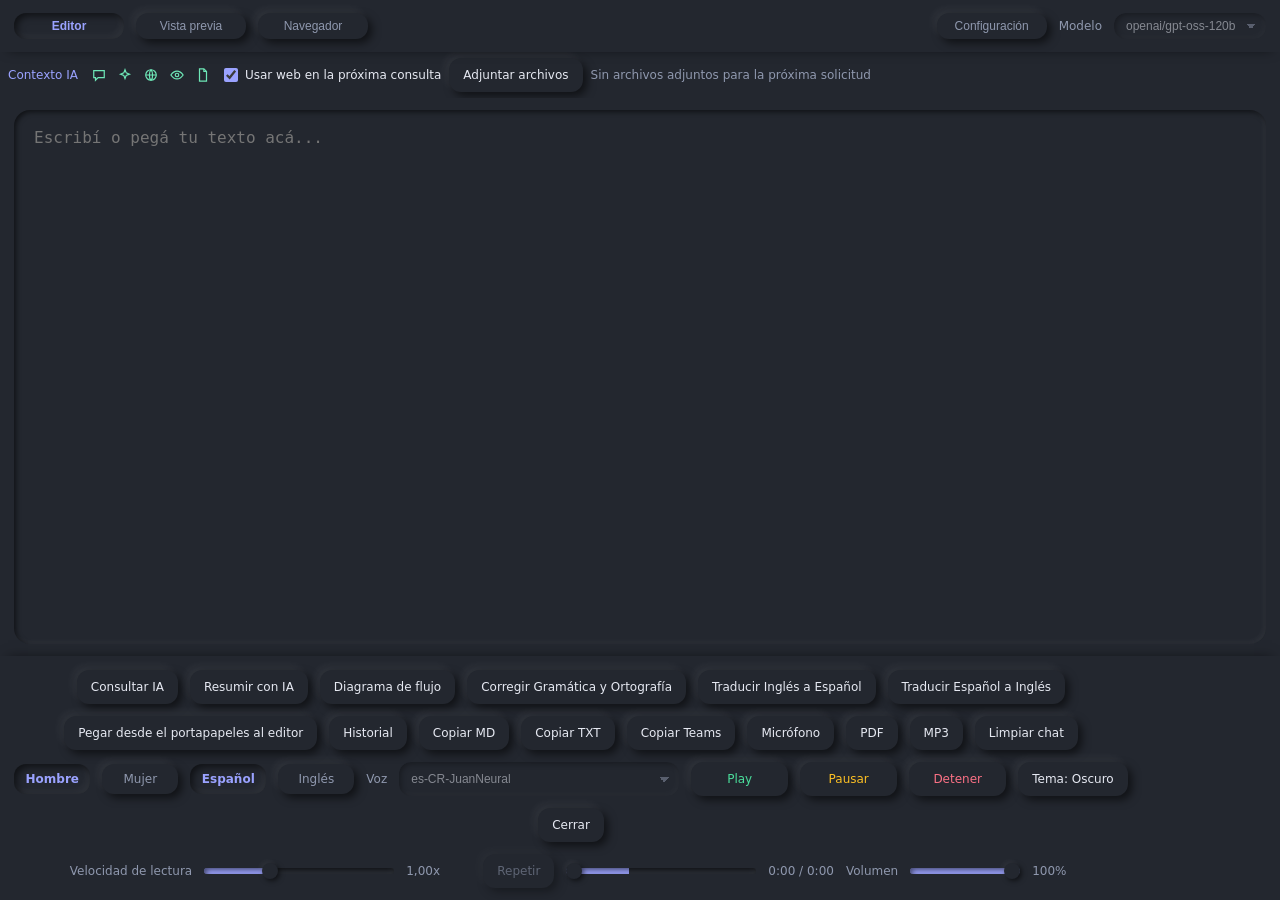
==== commit 69eded9f: "feat(history): Historial button with the last Editor texts in both apps Texts are saved when the Edi" ====
--- a/app/www/index.html
+++ b/app/www/index.html
@@ -104,6 +104,12 @@
           </select>
           <span class="hint">El dictado se transcribe en esta máquina, sin enviar el audio a ningún lado.</span>
         </div>
+        <div class="settings-row">
+          <label for="history-limit">Historial</label>
+          <input id="history-limit" type="number" min="1" max="50" step="1" value="10" aria-label="Cuántos textos del Editor guarda el Historial" />
+          <button id="clear-history" class="ghost" title="Borrar el historial" aria-label="Borrar el historial">🗑</button>
+          <span class="hint">Cuántos textos del Editor se guardan para el botón Historial.</span>
+        </div>
         <div class="settings-row bridges">
           <div class="bridge">
             <label for="bridge-password-claude">Claude</label>
@@ -180,6 +186,7 @@
       </div>
       <div class="deck-row" id="deck-row-2">
         <button id="paste-editor" class="btn">Pegar desde el portapapeles al editor</button>
+        <button id="history-button" class="btn" title="Elegí un texto anterior del Editor" aria-haspopup="menu">Historial</button>
         <button id="copy-md" class="btn">Copiar MD</button>
         <button id="copy-txt" class="btn">Copiar TXT</button>
         <button id="copy-teams" class="btn" title="Copia la Vista previa con formato para pegar en un chat de Teams">Copiar Teams</button>
@@ -214,6 +221,8 @@
         <span id="version-badge" class="version"></span>
       </div>
     </div>
+    <!-- Historial: the last Editor texts, shown above its button. -->
+    <div id="history-menu" class="history-menu" role="menu" aria-label="Historial" hidden></div>
   </footer>
 
   <script src="js/vendor/mermaid.min.js"></script>
--- a/app/www/css/app.css
+++ b/app/www/css/app.css
@@ -367,6 +367,38 @@
 
 .deck-label { color: var(--muted); font-size: 12px; white-space: nowrap; }
 
+/* Historial: the menu opens above its button, over the deck. */
+.history-menu {
+  position: fixed;
+  z-index: 50;
+  display: flex;
+  flex-direction: column;
+  min-width: 320px;
+  max-width: min(560px, calc(100vw - 16px));
+  max-height: 60vh;
+  overflow-y: auto;
+  padding: 4px;
+  background: var(--elevated);
+  border: 1px solid var(--border);
+  box-shadow: 0 8px 24px rgba(0, 0, 0, 0.35);
+}
+.history-menu[hidden] { display: none; }
+.history-item {
+  text-align: left;
+  padding: 8px 10px;
+  background: transparent;
+  border: none;
+  color: var(--text);
+  font-size: 12px;
+  white-space: nowrap;
+  overflow: hidden;
+  text-overflow: ellipsis;
+  cursor: pointer;
+}
+.history-item:hover, .history-item:focus { background: var(--hover); outline: none; }
+#history-limit { width: 80px; }
+#clear-history { font-size: 16px; }
+
 #microphone-select {
   flex: 0 1 470px;
   min-width: 180px;
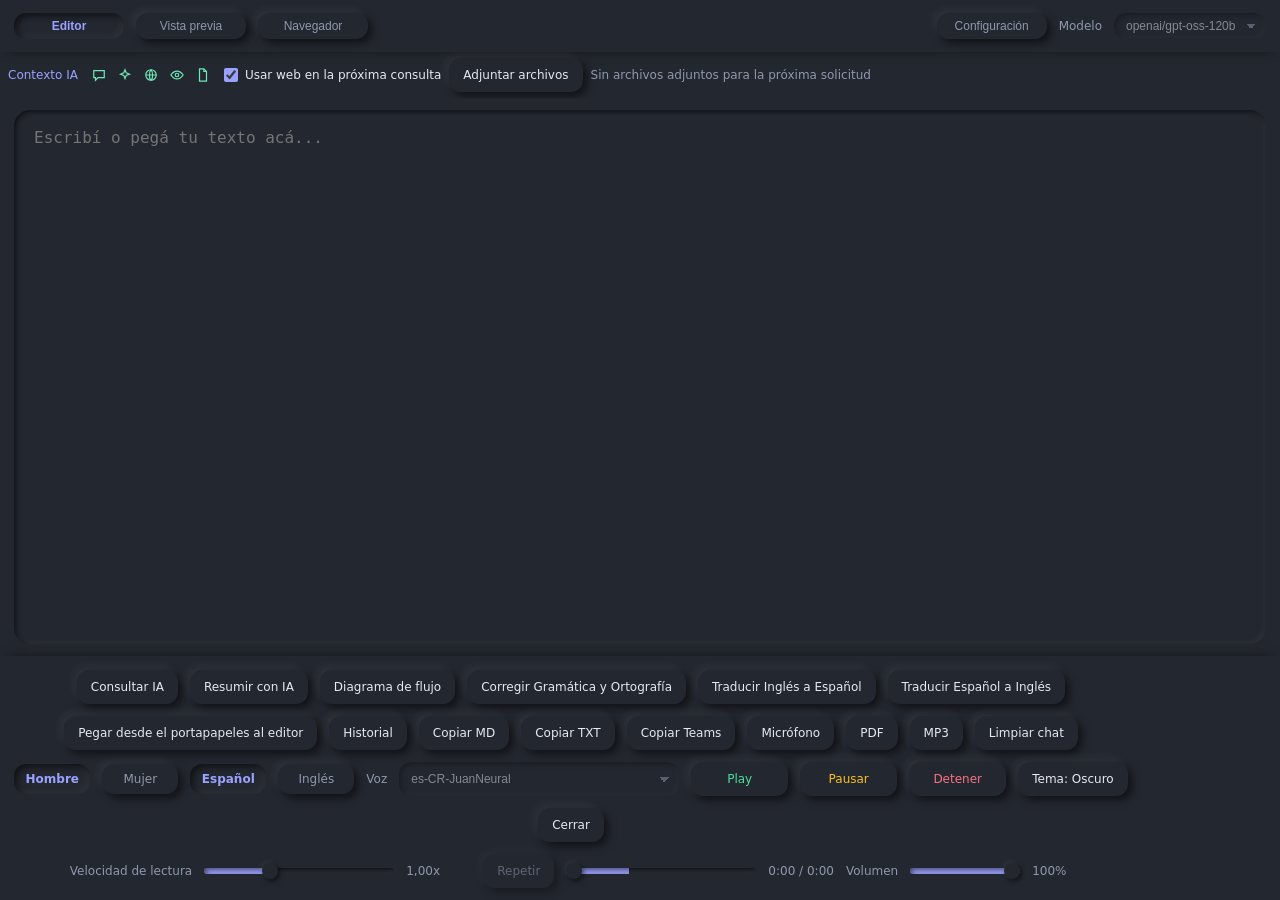
==== commit b7dfe02e: "feat(history): framed menu, a trash per text and the saved count The open list fills Historial like " ====
--- a/app/www/index.html
+++ b/app/www/index.html
@@ -108,6 +108,7 @@
           <label for="history-limit">Historial</label>
           <input id="history-limit" type="number" min="1" max="50" step="1" value="10" aria-label="Cuántos textos del Editor guarda el Historial" />
           <button id="clear-history" class="ghost" title="Borrar el historial" aria-label="Borrar el historial">🗑</button>
+          <span id="history-count" class="hint">Sin textos guardados.</span>
           <span class="hint">Cuántos textos del Editor se guardan para el botón Historial.</span>
         </div>
         <div class="settings-row bridges">
--- a/app/www/css/app.css
+++ b/app/www/css/app.css
@@ -379,11 +379,16 @@
   overflow-y: auto;
   padding: 4px;
   background: var(--elevated);
-  border: 1px solid var(--border);
+  border: 2px solid var(--play);
+  border-radius: 6px;
   box-shadow: 0 8px 24px rgba(0, 0, 0, 0.35);
 }
 .history-menu[hidden] { display: none; }
+.history-row { display: flex; align-items: stretch; }
+.history-row + .history-row { border-top: 1px solid var(--border); }
 .history-item {
+  flex: 1;
+  min-width: 0;
   text-align: left;
   padding: 8px 10px;
   background: transparent;
@@ -396,6 +401,23 @@
   cursor: pointer;
 }
 .history-item:hover, .history-item:focus { background: var(--hover); outline: none; }
+.history-remove {
+  flex: 0 0 auto;
+  padding: 0 10px;
+  background: transparent;
+  border: none;
+  color: var(--muted);
+  font-size: 14px;
+  cursor: pointer;
+}
+.history-remove:hover, .history-remove:focus { background: var(--hover); color: var(--stop); outline: none; }
+/* While the list is open, Historial is filled like Play. */
+#history-button.open, #history-button.open:hover {
+  background: var(--play);
+  border-color: var(--play);
+  color: var(--on-accent);
+  font-weight: 600;
+}
 #history-limit { width: 80px; }
 #clear-history { font-size: 16px; }
 
